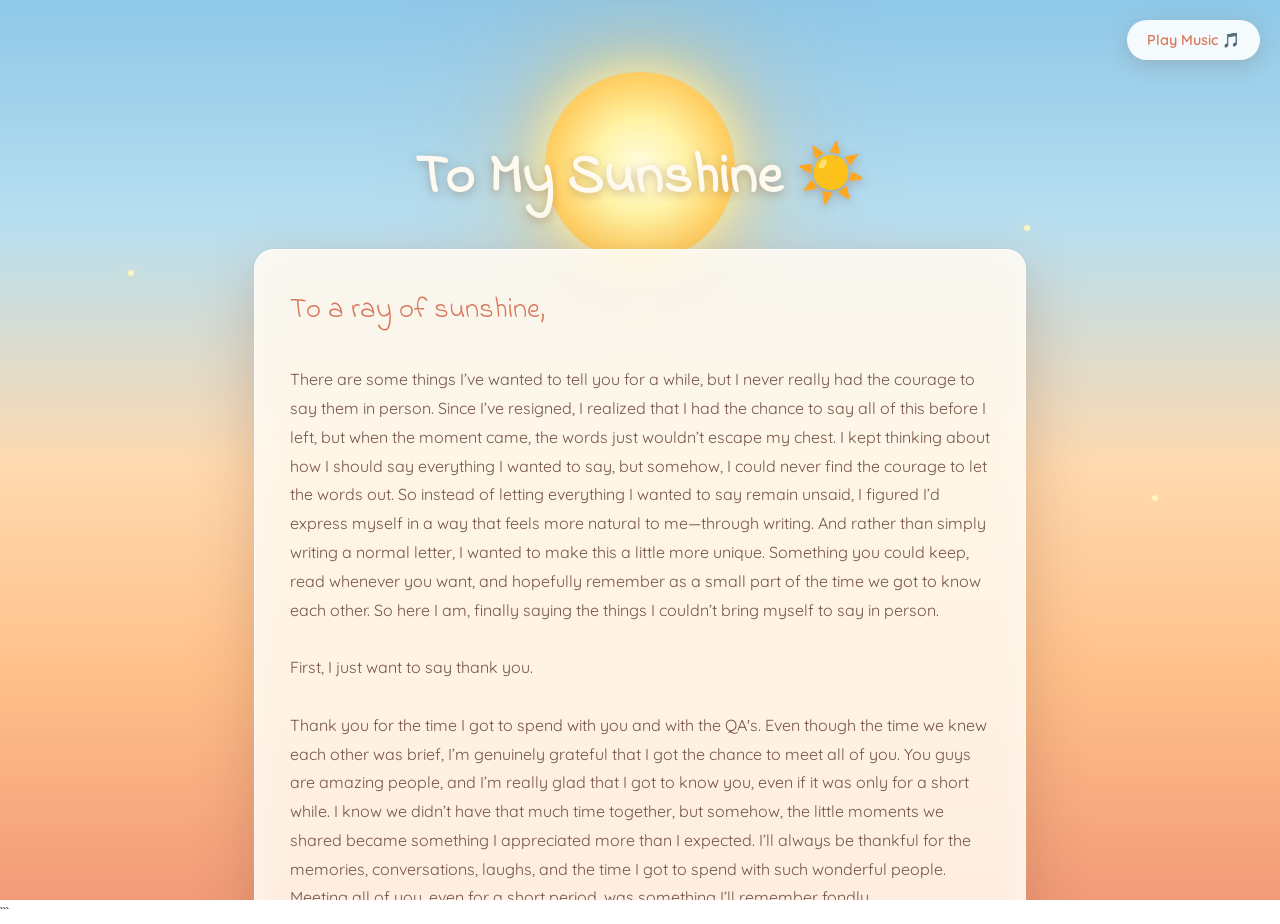
==== new.html @ 7646ec3d "Update new.html" ====
<!DOCTYPE html>
<html lang="en">

<head>

  <meta charset="UTF-8" />

  <meta
    name="viewport"
    content="width=device-width, initial-scale=1.0"
  />

  <title>To My Sunshine</title>

  <!-- SAME CSS FILE -->
  <link rel="stylesheet" href="style.css" />

  <link
    href="https://fonts.googleapis.com/css2?family=Indie+Flower&family=Quicksand:wght@400;500;600&display=swap"
    rel="stylesheet"
  />

</head>

<body>

  <!-- Music button -->
  <button id="playBtn">
    Play Music 🎵
  </button>


  <div class="dawn">

    <!-- Sunrise -->
    <div class="sun"></div>

    <!-- Clouds -->
    <div class="cloud cloud1"></div>
    <div class="cloud cloud2"></div>


    <!-- Floating light -->
    <div class="particles">

      <span></span>
      <span></span>
      <span></span>
      <span></span>
      <span></span>
      <span></span>

    </div>


    <!-- Main content -->
    <div class="wrap">

      <h1>
        To My Sunshine ☀️
      </h1>


      <div class="postcard">

        <div class="letter">

          <p>

            <span>To a ray of sunshine,</span>

            <br><br>

            There are some things I’ve wanted to tell you for a while, but I never really had the courage to say them in person. Since I’ve resigned, I realized that I had the chance to say all of this before I left, but when the moment came, the words just wouldn’t escape my chest.

I kept thinking about how I should say everything I wanted to say, but somehow, I could never find the courage to let the words out. So instead of letting everything I wanted to say remain unsaid, I figured I’d express myself in a way that feels more natural to me—through writing.

And rather than simply writing a normal letter, I wanted to make this a little more unique. Something you could keep, read whenever you want, and hopefully remember as a small part of the time we got to know each other.

So here I am, finally saying the things I couldn’t bring myself to say in person.


            <br><br>

            First, I just want to say thank you.

            <br><br>

           Thank you for the time I got to spend with you and with the QA's. Even though the time we knew each other was brief, I’m genuinely grateful that I got the chance to meet all of you. You guys are amazing people, and I’m really glad that I got to know you, even if it was only for a short while.

I know we didn’t have that much time together, but somehow, the little moments we shared became something I appreciated more than I expected. I’ll always be thankful for the memories, conversations, laughs, and the time I got to spend with such wonderful people. Meeting all of you, even for a short period, was something I’ll remember fondly.


            <br><br>

            And there’s something I want to be honest about.

            <br><br>

            <strong>I like you.</strong>

            <br><br>

            I like you not just because you’re beautiful, but because of the
            person you are. I like the way you work hard, the way you put
            effort into what you do, and how dedicated you are toward the
            things you want to achieve.

            <br><br>

            Honestly, seeing how hard you work made me want to work harder
            on myself too. It made me want to triple the effort toward my
            own goals. You probably never realized it, but watching you
            pursue the things you wanted reminded me that I should keep
            pushing myself too.

            <br><br>

            That’s one of the things I admire about you.

            <br><br>

            I’m telling you this not because I’m expecting you to feel
            the same way. I’m not asking you for an answer, a chance,
            or anything in return. I don't want this letter to become
            something that makes you feel like you owe me something.

            <br><br>

            I just wanted you to know.

            <br><br>

            Maybe these feelings will stay as nothing more than a quiet
            part of my memories. Maybe someday they’ll fade. And that’s okay.
            I’m not writing this because I need something to happen between us.
            I’m writing it because I didn’t want to leave without being honest
            about how I felt.

            <br><br>

            I’m thankful that I met you, even if it was only for a short time.

            <br><br>

            Thank you for the conversations, the moments, the laughs, and even
            the little things you probably don’t remember. Thank you for
            unknowingly becoming someone who inspired me to push myself harder.

            <br><br>

            You may never feel the same way about me, and I completely
            understand that. I’ll respect whatever you feel, whatever you
            choose, and whatever direction life takes us.

            <br><br>

            I just hope that when you read this, you know that there was
            someone who genuinely admired you, not only for how beautiful
            you are on the outside, but for the beautiful person you showed
            yourself to be.

            <br><br>

            I don’t need anything from you.

            <br><br>

            I just needed the courage to finally say:

            <br><br>

            <strong>I like you.</strong>

            <br><br>

            And even if that’s where this confession ends, I’ll still be
            thankful that I got to know you.

            <br><br>

            Take care of yourself, and keep working toward the things
            you dream of. I’ll be quietly cheering for you from wherever
            life takes me.

            <br><br>

            Thank you for being someone worth admiring.

            <br><br>

            <span class="signature">

              Yours Truly,<br />

              Rod Michael ☀️

            </span>

          </p>

        </div>

      </div>

    </div>

  </div>


  


 

</body>

</html>
```
---- style.css ----
/* =========================================================
   GLOBAL
========================================================= */

html,
body {

  margin: 0;
  padding: 0;

  width: 100%;
  height: 100%;

  font-family: 'Indie Flower', cursive;

}


/* =========================================================
   PAGE 1 — INDEX / MORNING GLOW
========================================================= */

.sky {

  position: relative;

  width: 100%;
  height: 100vh;

  overflow: hidden;

  display: flex;

  align-items: center;
  justify-content: center;

  flex-direction: column;

  background:
    linear-gradient(
      to bottom,
      #91c9e8 0%,
      #b9dff0 25%,
      #ffd6a5 55%,
      #ffb77c 75%,
      #f48c6c 100%
    );

}


/* =========================================================
   PAGE 2 — DAWN
========================================================= */

.dawn {

  position: relative;

  width: 100%;
  height: 100vh;

  overflow-y: auto;
  overflow-x: hidden;

  background:
    linear-gradient(
      to bottom,
      #8fc8e8 0%,
      #b8dff0 25%,
      #ffd9ae 52%,
      #ffc08a 75%,
      #f29b78 100%
    );

}


/* =========================================================
   SUN
   Used on BOTH pages
========================================================= */

.sun {

  position: absolute;

  width: 190px;
  height: 190px;

  border-radius: 50%;

  background:
    radial-gradient(
      circle,
      #fffde1 0%,
      #fff3a6 35%,
      #ffd166 65%,
      #ffb347 100%
    );

  box-shadow:
    0 0 40px rgba(255, 245, 180, 0.9),
    0 0 90px rgba(255, 210, 100, 0.8),
    0 0 150px rgba(255, 170, 80, 0.5);

  animation:
    sunGlow 4s ease-in-out infinite alternate;

  z-index: 1;

}


/* PAGE 1 SUN POSITION */

.sky .sun {

  bottom: 18%;
  left: 50%;

  transform: translateX(-50%);

}


/* PAGE 2 SUN POSITION */

.dawn .sun {

  top: 8%;
  left: 50%;

  transform: translateX(-50%);

}


@keyframes sunGlow {

  from {

    box-shadow:
      0 0 40px rgba(255, 245, 180, 0.8),
      0 0 80px rgba(255, 210, 100, 0.6);

  }

  to {

    box-shadow:
      0 0 60px rgba(255, 250, 190, 1),
      0 0 120px rgba(255, 215, 120, 0.8),
      0 0 180px rgba(255, 180, 100, 0.5);

  }

}


/* =========================================================
   CLOUDS
   Used on BOTH pages
========================================================= */

.cloud {

  position: absolute;

  width: 220px;
  height: 65px;

  background:
    rgba(255, 255, 255, 0.45);

  border-radius: 100px;

  filter: blur(1px);

  z-index: 2;

  animation:
    cloudMove 45s linear infinite;

}


.cloud::before,
.cloud::after {

  content: "";

  position: absolute;

  background:
    rgba(255, 255, 255, 0.5);

  border-radius: 50%;

}


.cloud::before {

  width: 90px;
  height: 90px;

  top: -45px;
  left: 40px;

}


.cloud::after {

  width: 120px;
  height: 120px;

  top: -65px;
  right: 25px;

}


/* PAGE 1 CLOUDS */

.sky .cloud1 {

  top: 15%;
  left: -250px;

  animation-duration: 38s;

}


.sky .cloud2 {

  top: 32%;
  left: -300px;

  transform: scale(0.6);

  animation-duration: 50s;

}


.sky .cloud3 {

  top: 8%;
  left: -400px;

  transform: scale(0.45);

  animation-duration: 65s;

}


/* PAGE 2 CLOUDS */

.dawn .cloud1 {

  top: 20%;
  left: -300px;

  animation-duration: 45s;

}


.dawn .cloud2 {

  top: 38%;
  left: -500px;

  transform: scale(0.65);

  animation-duration: 65s;

}


@keyframes cloudMove {

  from {

    margin-left: -350px;

  }

  to {

    margin-left: calc(100vw + 500px);

  }

}


/* =========================================================
   PAGE 1 — SPARKLES
========================================================= */

.sparkles {

  position: absolute;

  width: 100%;
  height: 100%;

  z-index: 3;

  pointer-events: none;

}


.sparkles span {

  position: absolute;

  width: 5px;
  height: 5px;

  background: #fff8d6;

  border-radius: 50%;

  box-shadow:
    0 0 12px #fff3b0;

  animation:
    sparkle 4s ease-in-out infinite;

}


.sparkles span:nth-child(1) {
  top: 20%;
  left: 15%;
}

.sparkles span:nth-child(2) {
  top: 35%;
  left: 80%;
  animation-delay: 1s;
}

.sparkles span:nth-child(3) {
  top: 60%;
  left: 10%;
  animation-delay: 2s;
}

.sparkles span:nth-child(4) {
  top: 15%;
  left: 65%;
  animation-delay: 0.5s;
}

.sparkles span:nth-child(5) {
  top: 70%;
  left: 85%;
  animation-delay: 1.5s;
}

.sparkles span:nth-child(6) {
  top: 45%;
  left: 30%;
  animation-delay: 2.5s;
}

.sparkles span:nth-child(7) {
  top: 75%;
  left: 55%;
  animation-delay: 3s;
}

.sparkles span:nth-child(8) {
  top: 25%;
  left: 45%;
  animation-delay: 1.2s;
}


@keyframes sparkle {

  0%,
  100% {

    opacity: 0.2;

    transform:
      scale(0.7);

  }

  50% {

    opacity: 1;

    transform:
      scale(1.5);

  }

}


/* =========================================================
   PAGE 1 — TEXT
========================================================= */

.sky .text {

  position: relative;

  z-index: 10;

  text-align: center;

  padding: 2rem;

  max-width: 700px;

  margin-top: 250px;

  animation:
    fadeIn 2s ease;

}


.sky .text h1 {

  font-size: 3.2rem;

  margin-bottom: 1rem;

  color: #fffaf0;

  text-shadow:
    0 3px 10px
    rgba(120, 70, 40, 0.35);

}


.sky .text h2 {

  font-family:
    'Quicksand',
    sans-serif;

  font-size: 1.35rem;

  line-height: 1.8;

  font-weight: 500;

  color: #fffdf7;

  text-shadow:
    0 2px 8px
    rgba(100, 60, 40, 0.35);

}


.sky .text p {

  font-family:
    'Quicksand',
    sans-serif;

  color: #fff8ee;

}


/* =========================================================
   CONTINUE BUTTON
========================================================= */

.continue-btn {

  display: inline-block;

  margin-top: 15px;

  padding: 13px 28px;

  border-radius: 30px;

  background:
    rgba(255, 255, 255, 0.85);

  color: #d9795c;

  text-decoration: none;

  font-family:
    'Quicksand',
    sans-serif;

  font-weight: 600;

  box-shadow:
    0 5px 20px
    rgba(160, 90, 50, 0.25);

  transition:
    all 0.35s ease;

}


.continue-btn:hover {

  transform:
    translateY(-4px)
    scale(1.04);

  background: #fff;

  color: #e96d62;

  box-shadow:
    0 8px 30px
    rgba(160, 90, 50, 0.35);

}


/* =========================================================
   PAGE 2 — PARTICLES
========================================================= */

.particles {

  position: absolute;

  width: 100%;
  height: 100%;

  pointer-events: none;

  z-index: 3;

}


.particles span {

  position: absolute;

  width: 6px;
  height: 6px;

  background: #fff5c4;

  border-radius: 50%;

  box-shadow:
    0 0 15px #fff0a6;

  animation:
    floatParticle 5s ease-in-out infinite;

}


.particles span:nth-child(1) {
  left: 10%;
  top: 30%;
}

.particles span:nth-child(2) {
  left: 80%;
  top: 25%;
  animation-delay: 1s;
}

.particles span:nth-child(3) {
  left: 25%;
  top: 65%;
  animation-delay: 2s;
}

.particles span:nth-child(4) {
  left: 70%;
  top: 70%;
  animation-delay: 3s;
}

.particles span:nth-child(5) {
  left: 50%;
  top: 35%;
  animation-delay: 1.5s;
}

.particles span:nth-child(6) {
  left: 90%;
  top: 55%;
  animation-delay: 2.5s;
}


@keyframes floatParticle {

  0%,
  100% {

    opacity: 0.2;

    transform:
      translateY(0)
      scale(0.7);

  }

  50% {

    opacity: 1;

    transform:
      translateY(-20px)
      scale(1.4);

  }

}


/* =========================================================
   PAGE 2 — WRAPPER
========================================================= */

.dawn .wrap {

  position: relative;

  z-index: 10;

  min-height: 100vh;

  display: flex;

  flex-direction: column;

  align-items: center;

  padding-top: 100px;

  padding-bottom: 100px;

}


.dawn .wrap h1 {

  font-size: 3.5rem;

  color: #fffaf0;

  text-align: center;

  margin-bottom: 30px;

  text-shadow:
    0 3px 10px
    rgba(120, 70, 40, 0.35);

  animation:
    titleAppear 2s ease;

}


@keyframes titleAppear {

  from {

    opacity: 0;

    transform:
      translateY(-25px);

  }

  to {

    opacity: 1;

    transform:
      translateY(0);

  }

}


/* =========================================================
   PAGE 2 — POSTCARD
========================================================= */

.postcard {

  width: min(700px, 85%);

  padding: 35px;

  border-radius: 20px;

  background:
    rgba(255, 250, 240, 0.88);

  box-shadow:

    0 20px 60px
    rgba(120, 65, 40, 0.25),

    inset 0 0 30px
    rgba(255, 255, 255, 0.4);

  backdrop-filter: blur(8px);

  border:
    1px solid
    rgba(255, 255, 255, 0.7);

  animation:
    postcardAppear 2s ease;

}


@keyframes postcardAppear {

  from {

    opacity: 0;

    transform:
      translateY(40px)
      scale(0.96);

  }

  to {

    opacity: 1;

    transform:
      translateY(0)
      scale(1);

  }

}


/* =========================================================
   PAGE 2 — LETTER
========================================================= */

.letter {

  color: #765447;

  font-family:
    'Quicksand',
    sans-serif;

  font-size: 1rem;

  line-height: 1.8;

}


.letter p {

  margin: 0;

}


.letter p > span:first-child {

  font-family:
    'Indie Flower',
    cursive;

  font-size: 1.8rem;

  color: #d9795c;

}


.signature {

  font-family:
    'Indie Flower',
    cursive;

  font-size: 1.5rem;

  color: #d9795c;

}


/* =========================================================
   MUSIC BUTTON
========================================================= */

#playBtn {

  position: fixed;

  top: 20px;
  right: 20px;

  background:
    rgba(255, 255, 255, 0.9);

  border: none;

  padding:
    11px 20px;

  font-family:
    'Quicksand',
    sans-serif;

  font-weight: 600;

  font-size: 0.9rem;

  color: #d9795c;

  border-radius: 25px;

  cursor: pointer;

  z-index: 1000;

  box-shadow:
    0 5px 20px
    rgba(120, 70, 40, 0.2);

  transition:
    all 0.3s ease;

}


#playBtn:hover {

  transform:
    translateY(-3px);

  background: #fff;

  box-shadow:
    0 8px 25px
    rgba(120, 70, 40, 0.3);

}


#playBtn.playing {

  background:
    rgba(255, 240, 210, 0.95);

}


/* =========================================================
   GENERAL ANIMATION
========================================================= */

@keyframes fadeIn {

  from {

    opacity: 0;

    transform:
      translateY(25px);

  }

  to {

    opacity: 1;

    transform:
      translateY(0);

  }

}


/* =========================================================
   MOBILE
========================================================= */

@media (max-width: 600px) {

  /* SUN */

  .sun {

    width: 130px;
    height: 130px;

  }


  /* PAGE 1 */

  .sky .sun {

    bottom: 22%;

  }


  .sky .text {

    margin-top: 180px;

    padding: 1.5rem;

  }


  .sky .text h1 {

    font-size: 2.4rem;

  }


  .sky .text h2 {

    font-size: 1.05rem;

  }


  .continue-btn {

    padding:
      11px 23px;

  }


  /* PAGE 2 */

  .dawn .wrap {

    padding-top: 120px;

  }


  .dawn .wrap h1 {

    font-size: 2.5rem;

  }


  .postcard {

    width: 78%;

    padding: 25px;

  }


  .letter {

    font-size: 0.9rem;

    line-height: 1.7;

  }


  #playBtn {

    top: 12px;
    right: 12px;

    padding:
      9px 15px;

  }

}
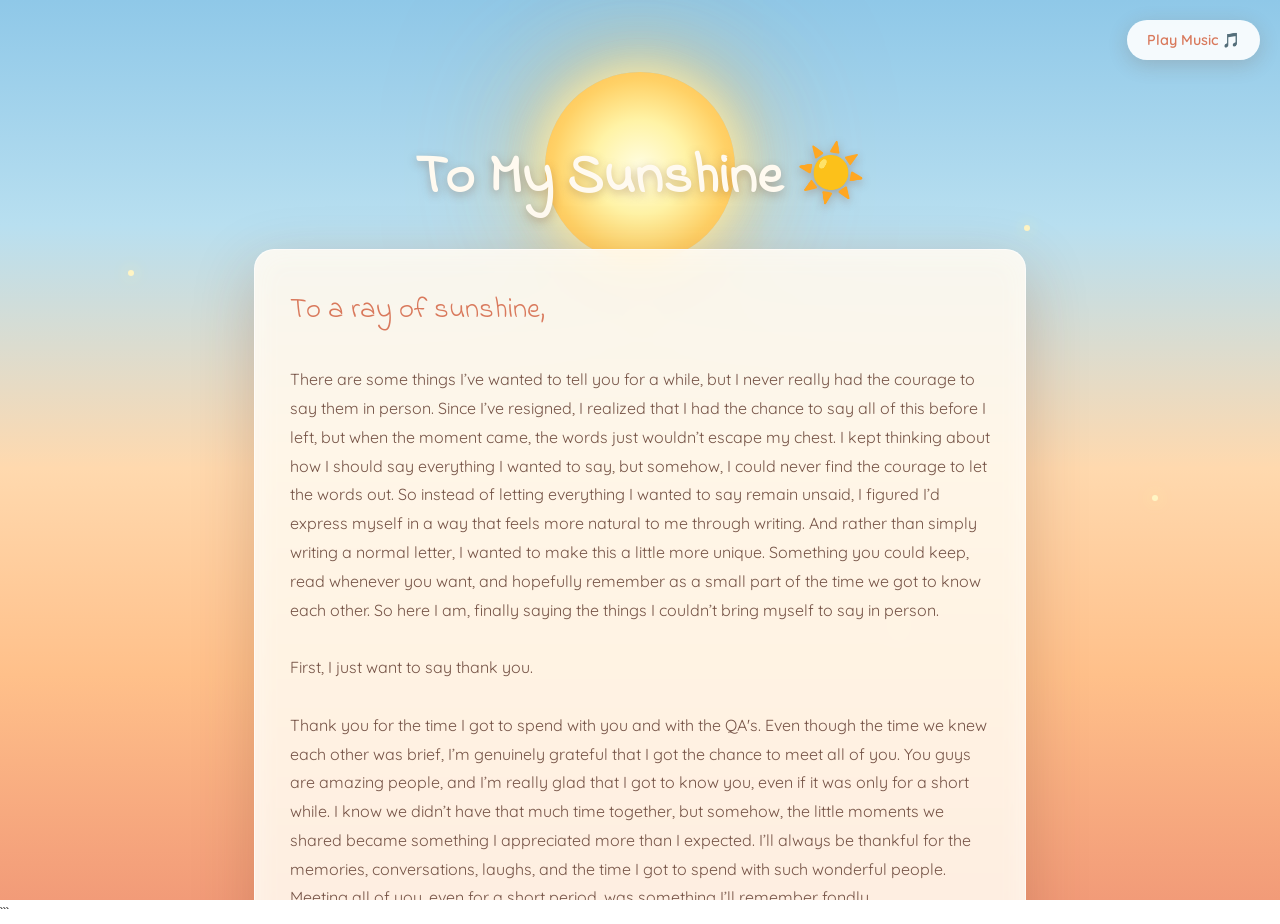
==== commit fb7f6854: "Update new.html" ====
--- a/new.html
+++ b/new.html
@@ -74,7 +74,7 @@
 
             There are some things I’ve wanted to tell you for a while, but I never really had the courage to say them in person. Since I’ve resigned, I realized that I had the chance to say all of this before I left, but when the moment came, the words just wouldn’t escape my chest.
 
-I kept thinking about how I should say everything I wanted to say, but somehow, I could never find the courage to let the words out. So instead of letting everything I wanted to say remain unsaid, I figured I’d express myself in a way that feels more natural to me—through writing.
+I kept thinking about how I should say everything I wanted to say, but somehow, I could never find the courage to let the words out. So instead of letting everything I wanted to say remain unsaid, I figured I’d express myself in a way that feels more natural to me through writing.
 
 And rather than simply writing a normal letter, I wanted to make this a little more unique. Something you could keep, read whenever you want, and hopefully remember as a small part of the time we got to know each other.
 
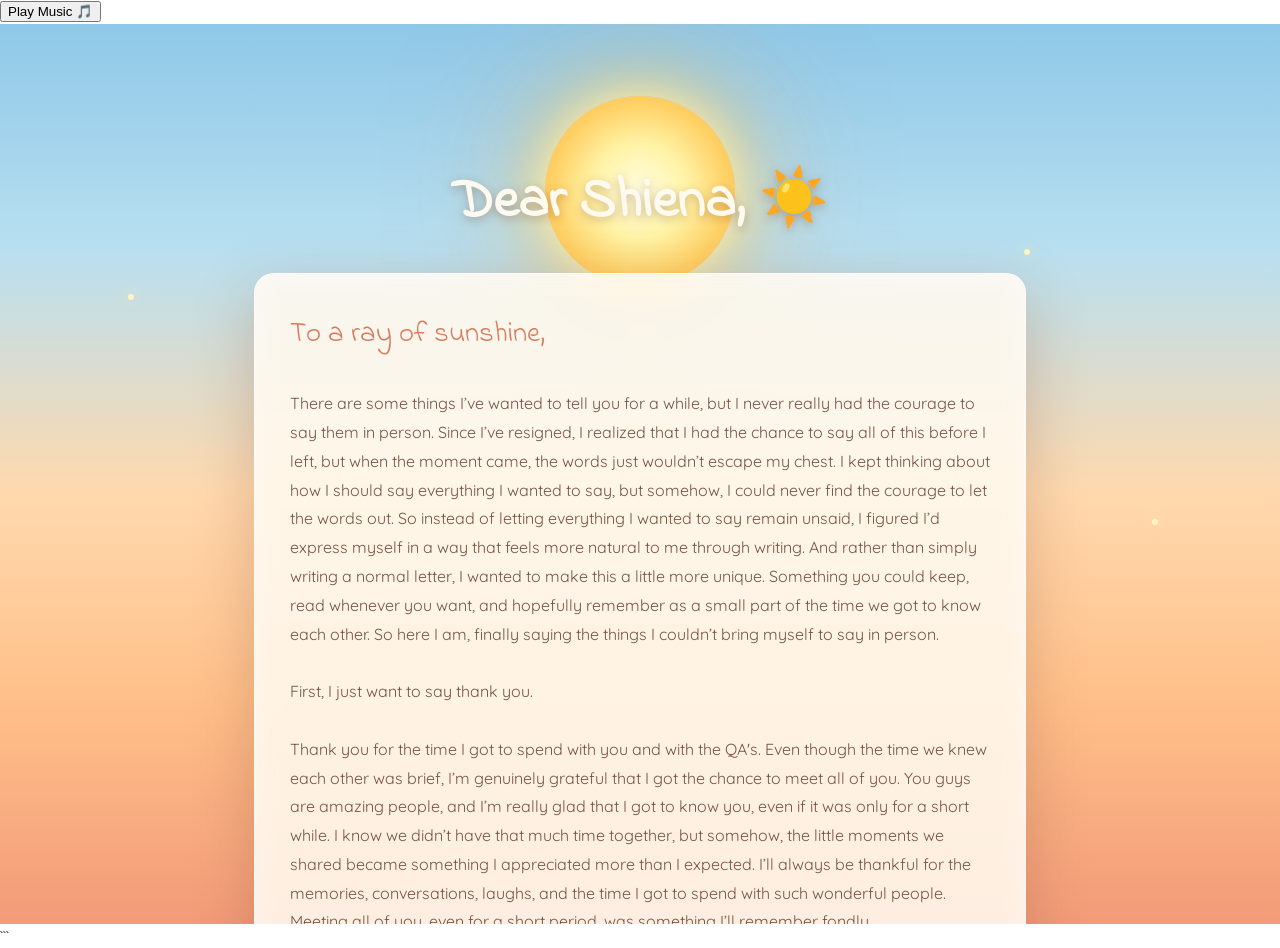
==== commit 724c31d8: "Update new.html" ====
--- a/new.html
+++ b/new.html
@@ -11,7 +11,7 @@
     content="width=device-width, initial-scale=1.0"
   />
 
-  <title>To My Sunshine</title>
+  <title>To a Ray Of Sunshine</title>
 
   <!-- SAME CSS FILE -->
   <link rel="stylesheet" href="style.css" />
@@ -58,7 +58,7 @@
     <div class="wrap">
 
       <h1>
-        To My Sunshine ☀️
+        Dear Shiena, ☀️
       </h1>
 
 
--- a/style.css
+++ b/style.css
@@ -819,68 +819,6 @@
    MUSIC BUTTON
 ========================================================= */
 
-#playBtn {
-
-  position: fixed;
-
-  top: 20px;
-  right: 20px;
-
-  background:
-    rgba(255, 255, 255, 0.9);
-
-  border: none;
-
-  padding:
-    11px 20px;
-
-  font-family:
-    'Quicksand',
-    sans-serif;
-
-  font-weight: 600;
-
-  font-size: 0.9rem;
-
-  color: #d9795c;
-
-  border-radius: 25px;
-
-  cursor: pointer;
-
-  z-index: 1000;
-
-  box-shadow:
-    0 5px 20px
-    rgba(120, 70, 40, 0.2);
-
-  transition:
-    all 0.3s ease;
-
-}
-
-
-#playBtn:hover {
-
-  transform:
-    translateY(-3px);
-
-  background: #fff;
-
-  box-shadow:
-    0 8px 25px
-    rgba(120, 70, 40, 0.3);
-
-}
-
-
-#playBtn.playing {
-
-  background:
-    rgba(255, 240, 210, 0.95);
-
-}
-
 
 /* =========================================================
    GENERAL ANIMATION
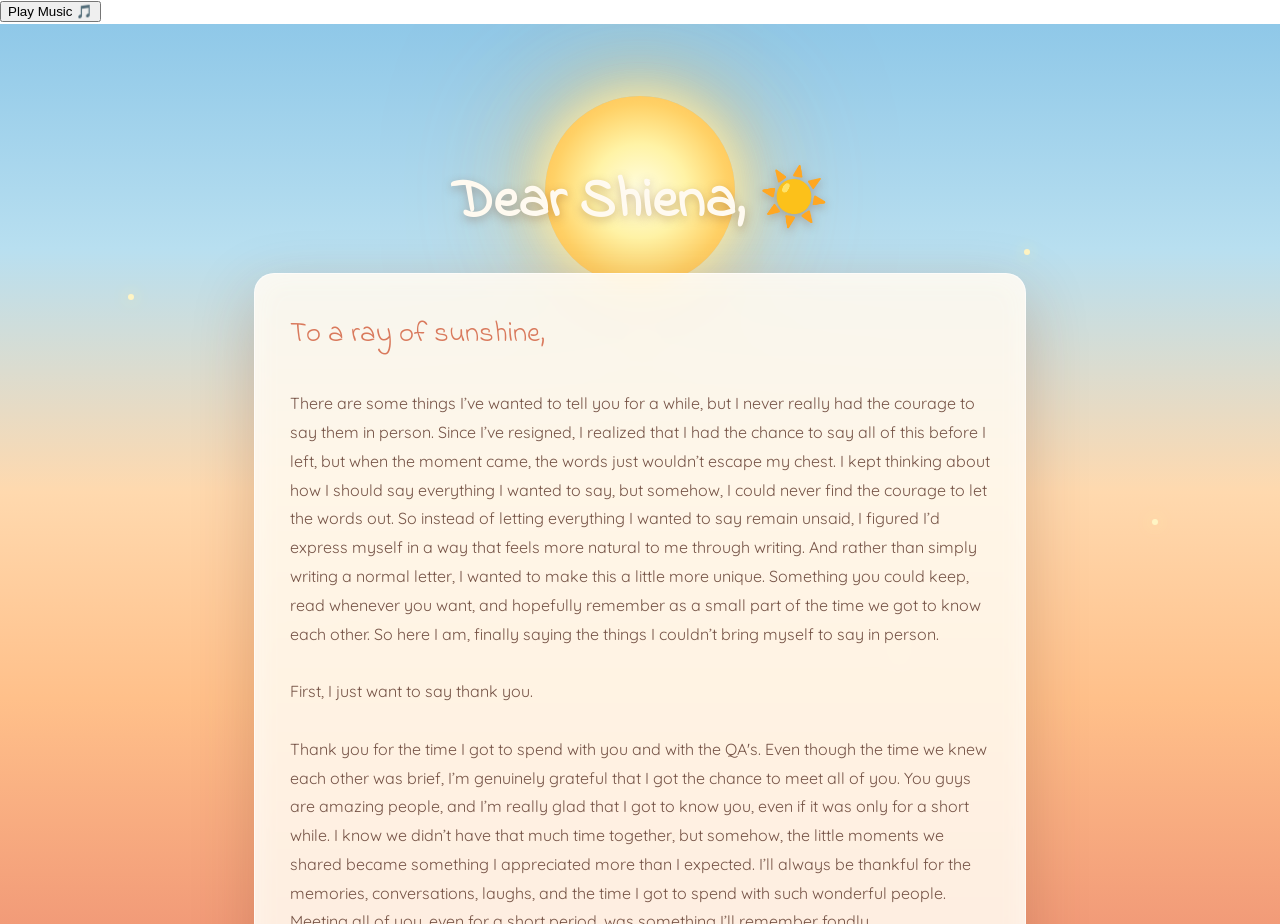
==== commit 51549cc5: "Update new.html" ====
--- a/new.html
+++ b/new.html
@@ -217,4 +217,4 @@
 </body>
 
 </html>
-```
+
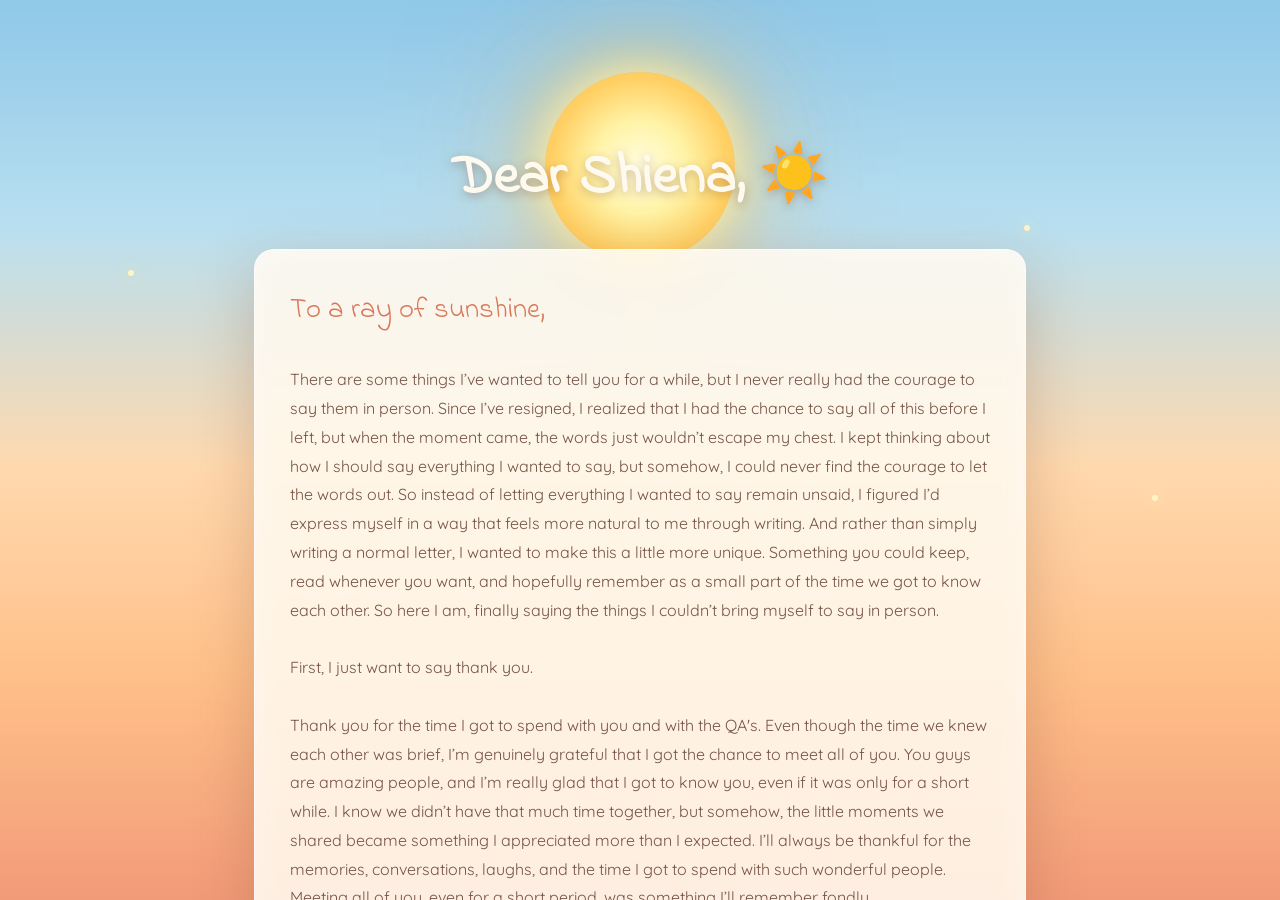
==== commit d543133d: "Reformat new.html with corrected HTML structure" ====
--- a/new.html
+++ b/new.html
@@ -25,10 +25,7 @@
 
 <body>
 
-  <!-- Music button -->
-  <button id="playBtn">
-    Play Music 🎵
-  </button>
+
 
 
   <div class="dawn">
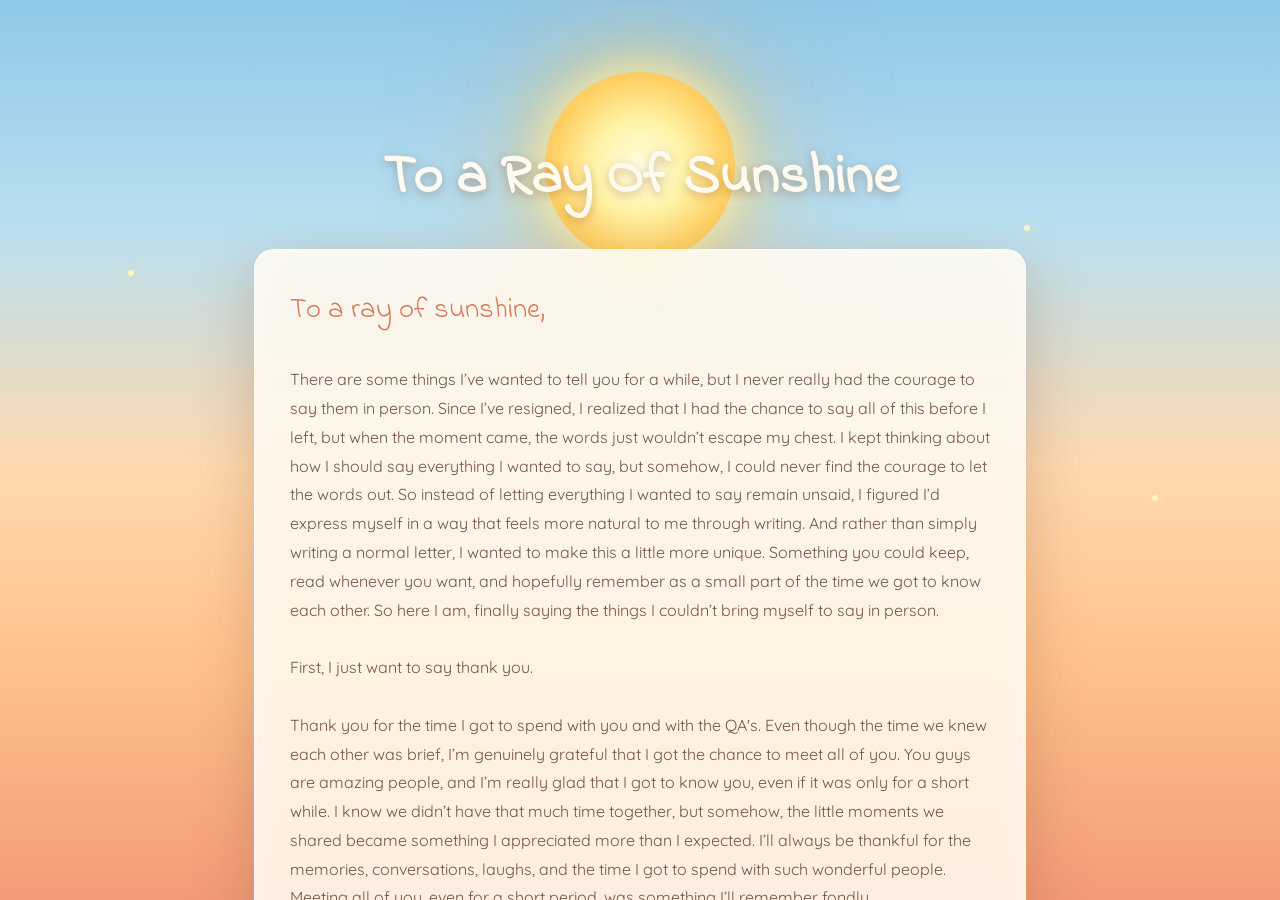
==== commit d0b4f656: "Update new.html" ====
--- a/new.html
+++ b/new.html
@@ -1,4 +1,3 @@
-
 <!DOCTYPE html>
 <html lang="en">
 
@@ -11,7 +10,7 @@
     content="width=device-width, initial-scale=1.0"
   />
 
-  <title>To a Ray Of Sunshine</title>
+  <title>Dear Shiena ☀️, </title>
 
   <!-- SAME CSS FILE -->
   <link rel="stylesheet" href="style.css" />
@@ -24,10 +23,6 @@
 </head>
 
 <body>
-
-
-
-
   <div class="dawn">
 
     <!-- Sunrise -->
@@ -55,7 +50,7 @@
     <div class="wrap">
 
       <h1>
-        Dear Shiena, ☀️
+        To a Ray Of Sunshine
       </h1>
 
 
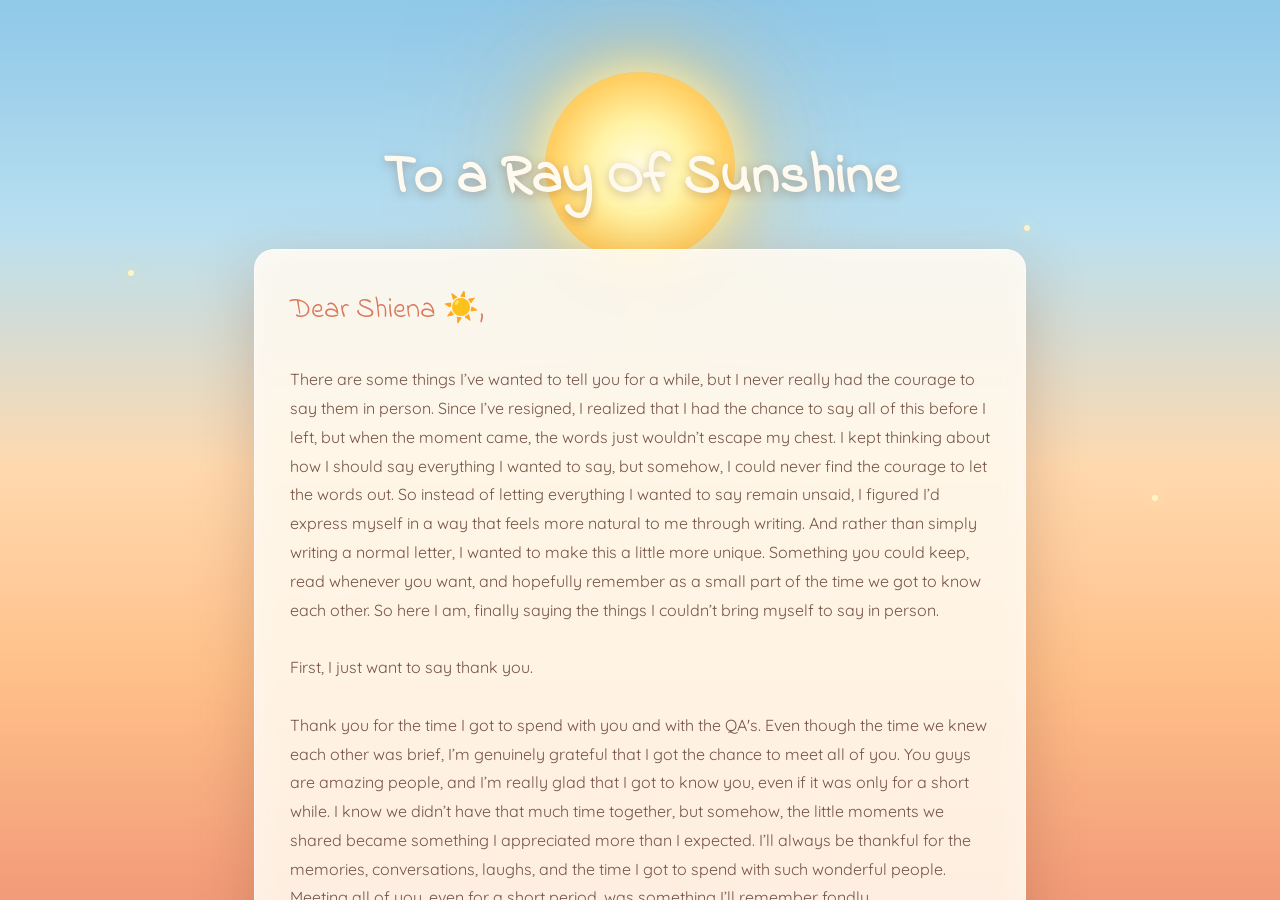
==== commit e199ca7a: "Update new.html" ====
--- a/new.html
+++ b/new.html
@@ -10,7 +10,7 @@
     content="width=device-width, initial-scale=1.0"
   />
 
-  <title>Dear Shiena ☀️, </title>
+  <title>To A Ray Of Sunshine</title>
 
   <!-- SAME CSS FILE -->
   <link rel="stylesheet" href="style.css" />
@@ -60,7 +60,7 @@
 
           <p>
 
-            <span>To a ray of sunshine,</span>
+            <span>Dear Shiena ☀️,</span>
 
             <br><br>
 
